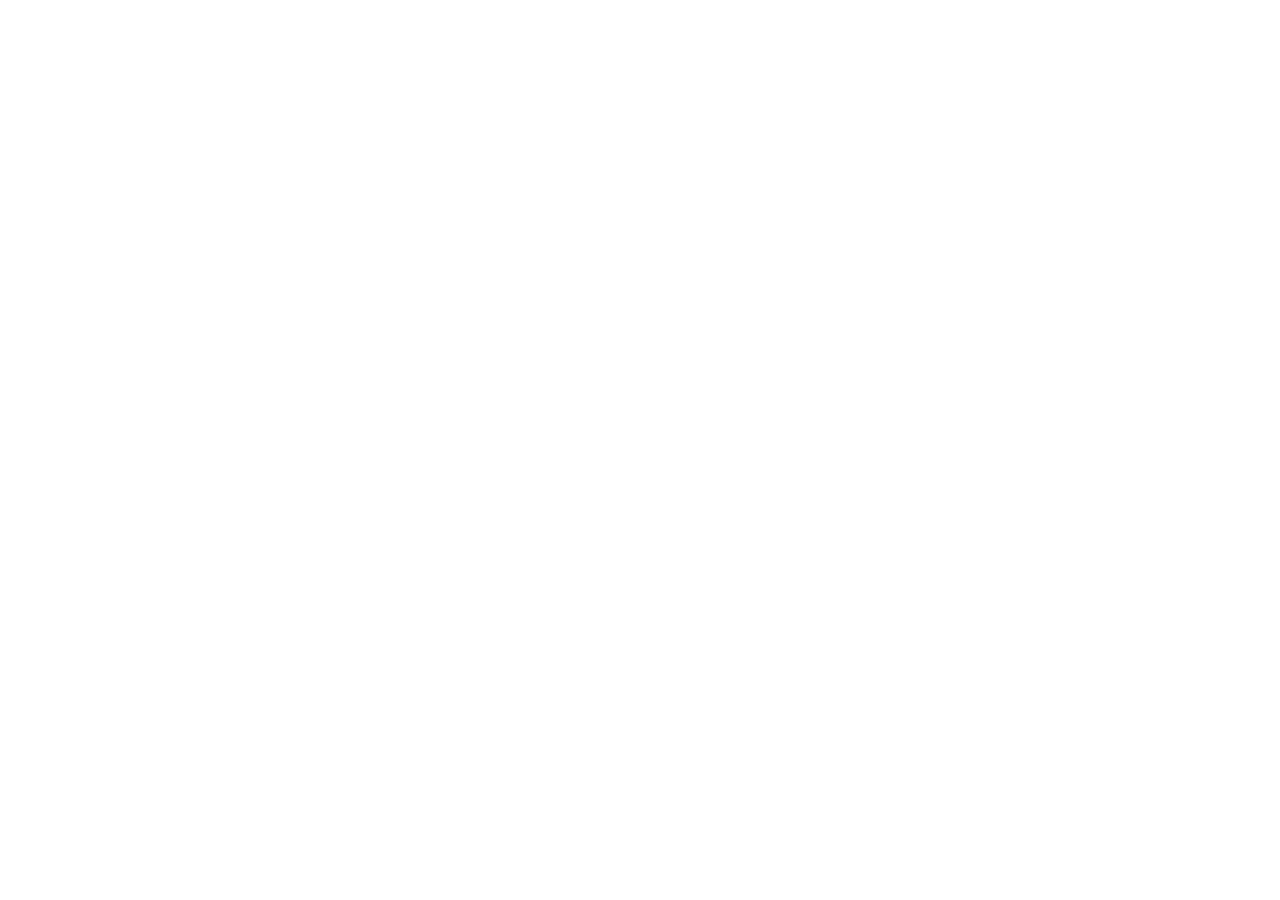
==== teoria/index.html @ d22adc1a "intestazioni" ====
<!DOCTYPE html>
<html lang="it">
    <head>
        <meta charset="UTF-8">
        <meta name="viewport", content="width=device-width, initial-scale=1.0">
        <link rel="stylesheet" type="text.css" href="assets/css/style.css">
    </head>
    <body>
        <script src="assets/js/script.js"></script>
    </body>
</html>
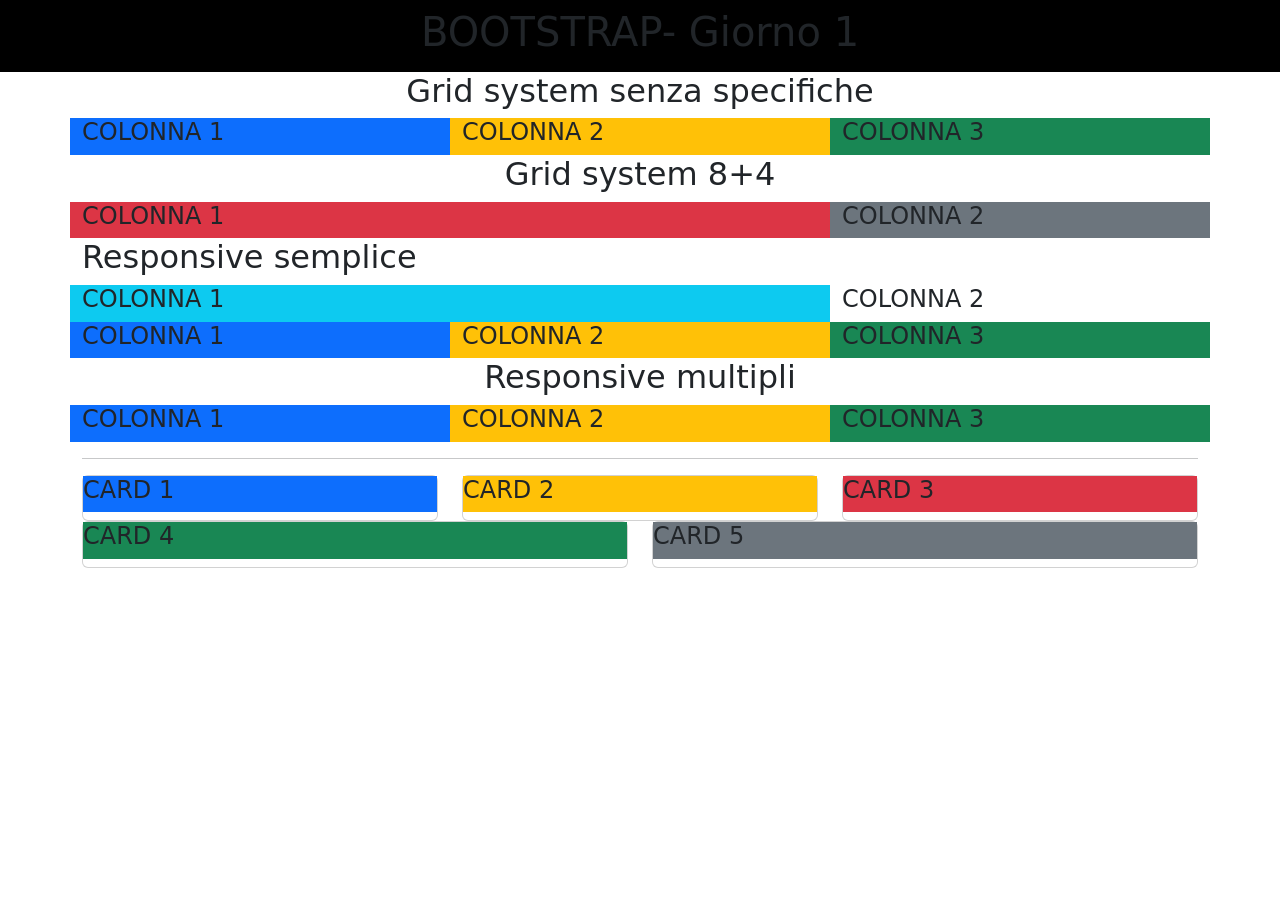
==== commit e991f78c: "responsive" ====
--- a/teoria/index.html
+++ b/teoria/index.html
@@ -1,11 +1,116 @@
 <!DOCTYPE html>
 <html lang="it">
-    <head>
-        <meta charset="UTF-8">
-        <meta name="viewport", content="width=device-width, initial-scale=1.0">
-        <link rel="stylesheet" type="text.css" href="assets/css/style.css">
-    </head>
-    <body>
-        <script src="assets/js/script.js"></script>
-    </body>
+
+<head>
+    <meta charset="UTF-8">
+    <meta name="viewport" , content="width=device-width, initial-scale=1.0">
+    <link href="https://cdn.jsdelivr.net/npm/bootstrap@5.3.8/dist/css/bootstrap.min.css" rel="stylesheet"
+        integrity="sha384-sRIl4kxILFvY47J16cr9ZwB07vP4J8+LH7qKQnuqkuIAvNWLzeN8tE5YBujZqJLB" crossorigin="anonymous" />
+    <link rel="stylesheet" type="text.css" href="assets/css/style.css">
+</head>
+
+<body>
+
+    <header class="container-fluid bg-black p-2">
+        <h1 class="text-center colorTitle">BOOTSTRAP- Giorno 1</h1>
+    </header>
+
+    <main class="container-lg">
+        <h2 class="text-center colorTitle">Grid system senza specifiche</h2>
+        <div class="row">
+            <div class="col bg-primary">
+                <h4>COLONNA 1</h4>
+            </div>
+            <div class="col bg-warning">
+                <h4>COLONNA 2</h4>
+            </div>
+            <div class="col bg-success">
+                <h4>COLONNA 3</h4>
+            </div>
+        </div>
+        <h2 class="text-center colorTitle">Grid system 8+4</h2>
+        <div class="row">
+            <div class="col-8 bg-danger">
+                <h4>COLONNA 1</h4>
+            </div>
+            <div class="col-4 bg-secondary">
+                <h4>COLONNA 2</h4>
+            </div>
+        </div>
+        <h2>Responsive semplice</h2>
+        <div class="row">
+            <div class="col-lg-8 bg-info">
+                <h4>COLONNA 1</h4>
+            </div>
+            <div class="col-lg-4 bg-white">
+                <h4>COLONNA 2</h4>
+            </div>
+        </div>
+        <div class="row">
+            <div class="col-xl-4 bg-primary">
+                <h4>COLONNA 1</h4>
+            </div>
+            <div class="col-xl-4 bg-warning">
+                <h4>COLONNA 2</h4>
+            </div>
+            <div class="col-xl-4 bg-success">
+                <h4>COLONNA 3</h4>
+            </div>
+        </div>
+        <h2 class="text-center colorTitle">Responsive multipli</h2>
+        <div class="row">
+            <div class="col-lg-6 col-xl-4 bg-primary">
+                <h4>COLONNA 1</h4>
+            </div>
+            <div class="col-lg-6 col-xl-4 bg-warning">
+                <h4>COLONNA 2</h4>
+            </div>
+            <div class="col-lg-12 col-xl-4 bg-success">
+                <h4>COLONNA 3</h4>
+            </div>
+        </div>
+        <hr />
+        <div class="row">
+            <div class="col-md-6 col-xl-4">
+                <div class="card">
+                    <div class="card-title bg-primary">
+                        <h4>CARD 1</h4>
+                    </div>
+                </div>
+            </div>
+            <div class="col-md-6 col-xl-4">
+                <div class="card">
+                    <div class="card-title bg-warning">
+                        <h4>CARD 2</h4>
+                    </div>
+                </div>
+            </div>
+            <div class="col-md-6 col-xl-4">
+                <div class="card">
+                    <div class="card-title bg-danger">
+                        <h4>CARD 3</h4>
+                    </div>
+                </div>
+            </div>
+            <div class="col-md-12 col-xl-6">
+                <div class="card">
+                    <div class="card-title bg-success">
+                        <h4>CARD 4</h4>
+                    </div>
+                </div>
+            </div>
+            <div class="col-md-12 col-xl-6">
+                <div class="card">
+                    <div class="card-title bg-secondary">
+                        <h4>CARD 5</h4>
+                    </div>
+                </div>
+            </div>
+        </div>
+
+    </main>
+
+    <script src="assets/js/script.js"></script>
+</body>
+
 </html>
--- a/teoria/assets/css/style.css
+++ b/teoria/assets/css/style.css
@@ -0,0 +1,3 @@
+.colorTitle {
+    color: #F26600;
+}
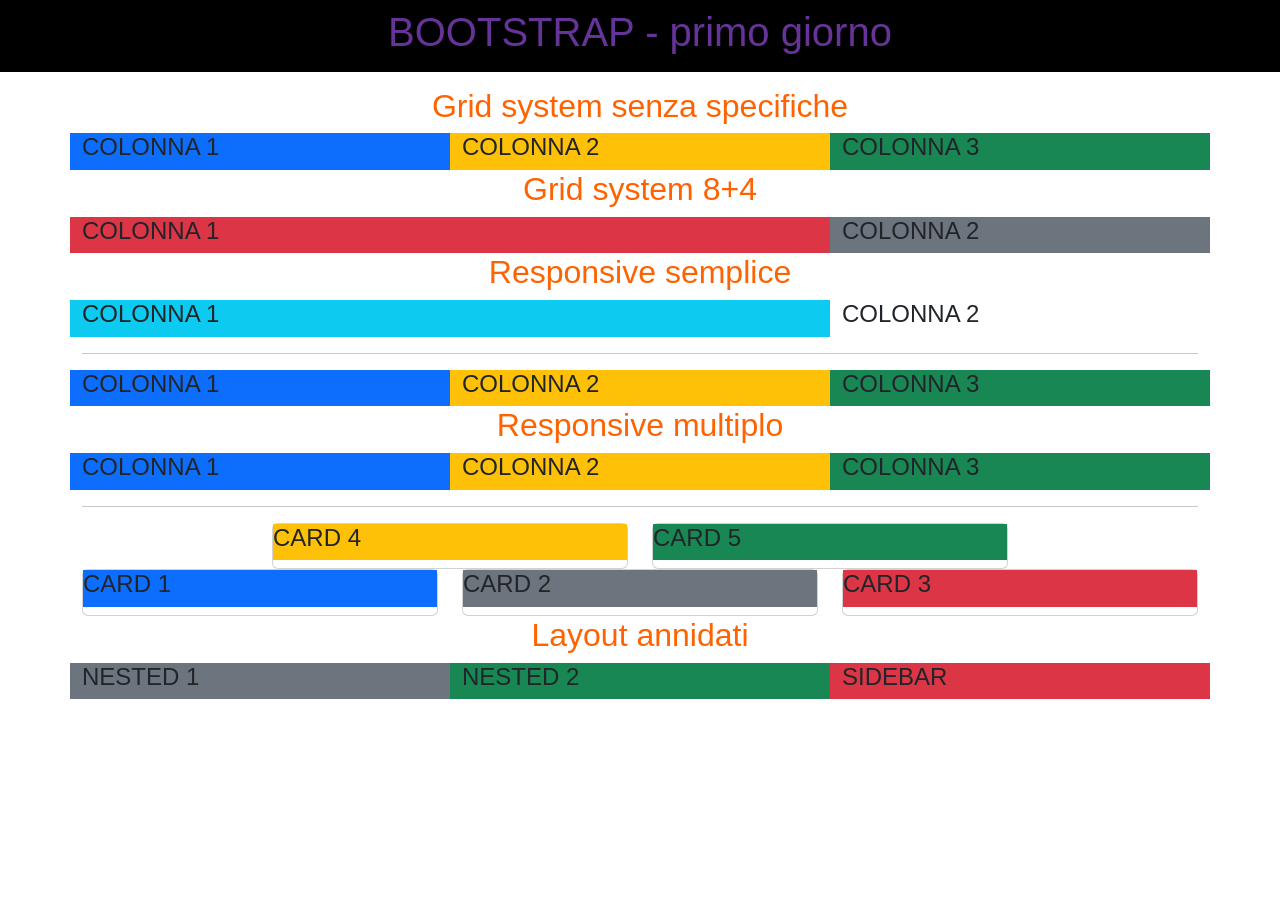
==== commit 320a7f9d: "Conclusione teoria" ====
--- a/teoria/index.html
+++ b/teoria/index.html
@@ -1,116 +1,113 @@
-<!DOCTYPE html>
+<!doctype html>
 <html lang="it">
+	<head>
+		<meta charset="UTF-8" />
+		<meta name="viewport" content="width=device-width, initial-scale=1.0" />
+		<title>Bootstrap</title>
+		<link
+			href="https://cdn.jsdelivr.net/npm/bootstrap@5.3.8/dist/css/bootstrap.min.css"
+			rel="stylesheet"
+			integrity="sha384-sRIl4kxILFvY47J16cr9ZwB07vP4J8+LH7qKQnuqkuIAvNWLzeN8tE5YBujZqJLB"
+			crossorigin="anonymous"
+		/>
+		<link rel="preconnect" href="https://fonts.googleapis.com" />
+		<link rel="preconnect" href="https://fonts.gstatic.com" crossorigin />
+		<link
+			href="https://fonts.googleapis.com/css2?family=Outfit:wght@100..900&display=swap"
+			rel="stylesheet"
+		/>
+		<link rel="stylesheet" type="text/css" href="assets/css/style.css" />
+	</head>
+	<body>
+		<header class="container-fluid bg-black p-2">
+			<h1 class="text-center">BOOTSTRAP - primo giorno</h1>
+		</header>
 
-<head>
-    <meta charset="UTF-8">
-    <meta name="viewport" , content="width=device-width, initial-scale=1.0">
-    <link href="https://cdn.jsdelivr.net/npm/bootstrap@5.3.8/dist/css/bootstrap.min.css" rel="stylesheet"
-        integrity="sha384-sRIl4kxILFvY47J16cr9ZwB07vP4J8+LH7qKQnuqkuIAvNWLzeN8tE5YBujZqJLB" crossorigin="anonymous" />
-    <link rel="stylesheet" type="text.css" href="assets/css/style.css">
-</head>
+		<main class="container-lg">
+			<h2 class="text-center colorTitle">Grid system senza specifiche</h2>
+			<div class="row">
+				<div class="col bg-primary"><h4>COLONNA 1</h4></div>
+				<div class="col bg-warning"><h4>COLONNA 2</h4></div>
+				<div class="col bg-success"><h4>COLONNA 3</h4></div>
+			</div>
+			<h2 class="text-center colorTitle">Grid system 8+4</h2>
+			<div class="row">
+				<div class="col-8 bg-danger"><h4>COLONNA 1</h4></div>
+				<div class="col-4 bg-secondary"><h4>COLONNA 2</h4></div>
+			</div>
+			<h2 class="text-center colorTitle">Responsive semplice</h2>
+			<div class="row">
+				<div class="col-lg-8 bg-info"><h4>COLONNA 1</h4></div>
+				<div class="col-lg-4 bg-white"><h4>COLONNA 2</h4></div>
+			</div>
+			<hr />
+			<div class="row">
+				<div class="col-xl-4 bg-primary"><h4>COLONNA 1</h4></div>
+				<div class="col-xl-4 bg-warning"><h4>COLONNA 2</h4></div>
+				<div class="col-xl-4 bg-success"><h4>COLONNA 3</h4></div>
+			</div>
+			<h2 class="text-center colorTitle">Responsive multiplo</h2>
+			<div class="row">
+				<div class="col-lg-6 col-xl-4 bg-primary">
+					<h4>COLONNA 1</h4>
+				</div>
+				<div class="col-lg-6 col-xl-4 bg-warning">
+					<h4>COLONNA 2</h4>
+				</div>
+				<div class="col-lg-12 col-xl-4 bg-success">
+					<h4>COLONNA 3</h4>
+				</div>
+			</div>
+			<hr />
+			<div class="row">
+				<div class="col-md-6 col-xl-4 order-xl-3">
+					<div class="card">
+						<div class="card-title bg-primary"><h4>CARD 1</h4></div>
+					</div>
+				</div>
+				<div class="col-md-6 col-xl-4 order-xl-4">
+					<div class="card">
+						<div class="card-title bg-secondary">
+							<h4>CARD 2</h4>
+						</div>
+					</div>
+				</div>
+				<div class="col-md-6 col-xl-4 order-xl-5">
+					<div class="card">
+						<div class="card-title bg-danger"><h4>CARD 3</h4></div>
+					</div>
+				</div>
+				<div class="col-md-6 col-xl-4 offset-xl-2 order-xl-1">
+					<div class="card">
+						<div class="card-title bg-warning"><h4>CARD 4</h4></div>
+					</div>
+				</div>
+				<div class="col-md-12 col-xl-4 order-xl-2">
+					<!-- Se inserisco un elemento dopo questa col sarà sulla stessa riga, perché questa col occupa 4 colonne, non sei come previsto -->
+					<div class="card">
+						<div class="card-title bg-success"><h4>CARD 5</h4></div>
+					</div>
+				</div>
+			</div>
+			<h2 class="text-center colorTitle">Layout annidati</h2>
+			<div class="row">
+				<div class="col-md-8">
+					<div class="row">
+						<div class="col-6 bg-secondary"><h4>NESTED 1</h4></div>
+						<div class="col-6 bg-success"><h4>NESTED 2</h4></div>
+					</div>
+				</div>
+				<div class="col-md-4 bg-danger">
+					<h4>SIDEBAR</h4>
+				</div>
+			</div>
+		</main>
 
-<body>
-
-    <header class="container-fluid bg-black p-2">
-        <h1 class="text-center colorTitle">BOOTSTRAP- Giorno 1</h1>
-    </header>
-
-    <main class="container-lg">
-        <h2 class="text-center colorTitle">Grid system senza specifiche</h2>
-        <div class="row">
-            <div class="col bg-primary">
-                <h4>COLONNA 1</h4>
-            </div>
-            <div class="col bg-warning">
-                <h4>COLONNA 2</h4>
-            </div>
-            <div class="col bg-success">
-                <h4>COLONNA 3</h4>
-            </div>
-        </div>
-        <h2 class="text-center colorTitle">Grid system 8+4</h2>
-        <div class="row">
-            <div class="col-8 bg-danger">
-                <h4>COLONNA 1</h4>
-            </div>
-            <div class="col-4 bg-secondary">
-                <h4>COLONNA 2</h4>
-            </div>
-        </div>
-        <h2>Responsive semplice</h2>
-        <div class="row">
-            <div class="col-lg-8 bg-info">
-                <h4>COLONNA 1</h4>
-            </div>
-            <div class="col-lg-4 bg-white">
-                <h4>COLONNA 2</h4>
-            </div>
-        </div>
-        <div class="row">
-            <div class="col-xl-4 bg-primary">
-                <h4>COLONNA 1</h4>
-            </div>
-            <div class="col-xl-4 bg-warning">
-                <h4>COLONNA 2</h4>
-            </div>
-            <div class="col-xl-4 bg-success">
-                <h4>COLONNA 3</h4>
-            </div>
-        </div>
-        <h2 class="text-center colorTitle">Responsive multipli</h2>
-        <div class="row">
-            <div class="col-lg-6 col-xl-4 bg-primary">
-                <h4>COLONNA 1</h4>
-            </div>
-            <div class="col-lg-6 col-xl-4 bg-warning">
-                <h4>COLONNA 2</h4>
-            </div>
-            <div class="col-lg-12 col-xl-4 bg-success">
-                <h4>COLONNA 3</h4>
-            </div>
-        </div>
-        <hr />
-        <div class="row">
-            <div class="col-md-6 col-xl-4">
-                <div class="card">
-                    <div class="card-title bg-primary">
-                        <h4>CARD 1</h4>
-                    </div>
-                </div>
-            </div>
-            <div class="col-md-6 col-xl-4">
-                <div class="card">
-                    <div class="card-title bg-warning">
-                        <h4>CARD 2</h4>
-                    </div>
-                </div>
-            </div>
-            <div class="col-md-6 col-xl-4">
-                <div class="card">
-                    <div class="card-title bg-danger">
-                        <h4>CARD 3</h4>
-                    </div>
-                </div>
-            </div>
-            <div class="col-md-12 col-xl-6">
-                <div class="card">
-                    <div class="card-title bg-success">
-                        <h4>CARD 4</h4>
-                    </div>
-                </div>
-            </div>
-            <div class="col-md-12 col-xl-6">
-                <div class="card">
-                    <div class="card-title bg-secondary">
-                        <h4>CARD 5</h4>
-                    </div>
-                </div>
-            </div>
-        </div>
-
-    </main>
-
-    <script src="assets/js/script.js"></script>
-</body>
-
+		<script
+			src="https://cdn.jsdelivr.net/npm/bootstrap@5.3.8/dist/js/bootstrap.bundle.min.js"
+			integrity="sha384-FKyoEForCGlyvwx9Hj09JcYn3nv7wiPVlz7YYwJrWVcXK/BmnVDxM+D2scQbITxI"
+			crossorigin="anonymous"
+		></script>
+		<script src="assets/js/script.js"></script>
+	</body>
 </html>
--- a/teoria/assets/css/style.css
+++ b/teoria/assets/css/style.css
@@ -1,3 +1,15 @@
+html, body {
+    font-family: 'Roboto', sans-serif;
+}
+
+header {
+	margin-bottom: 15px;
+}
+
+header h1 {
+	color: rebeccapurple;
+}
+
 .colorTitle {
-    color: #F26600;
+    color: #FF6200;
 }
